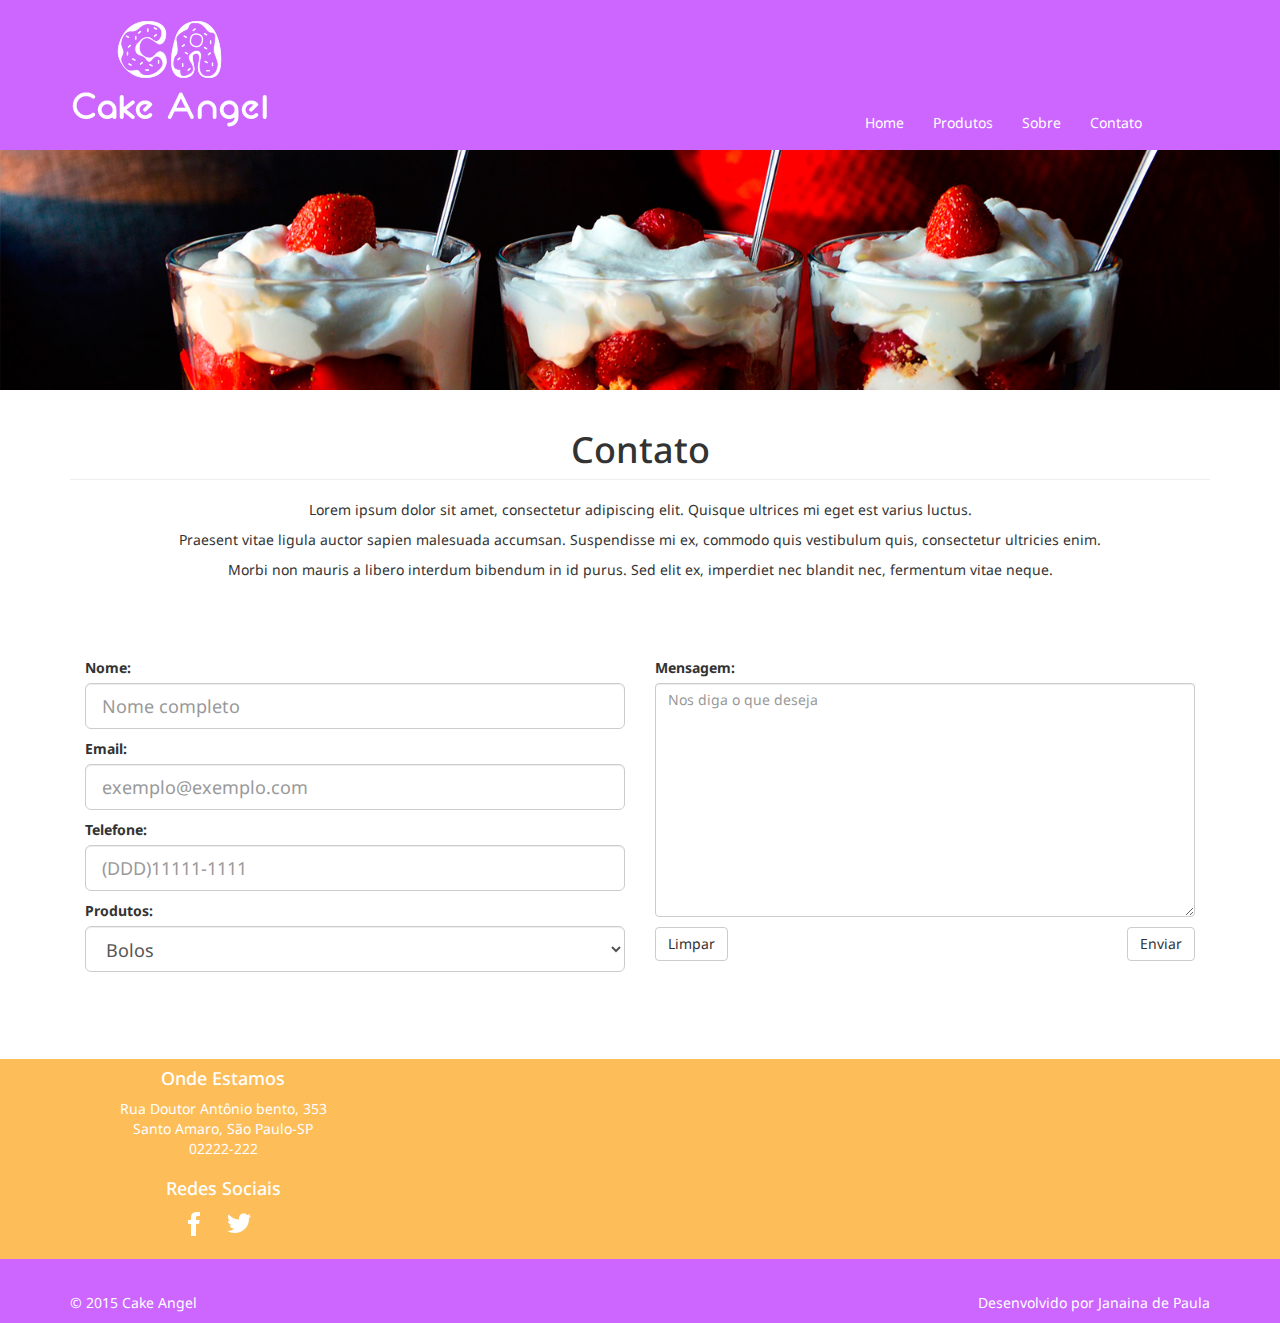
==== contato.html @ 31ff7b5f "Arquivos prontos e imagens prontas" ====
<!DOCTYPE html>
<html lang="pt-br">
<head>
	<title>Cake Angel | Contato</title>
	<meta charset="utf-8"/>
	<link rel="stylesheet" type="text/css" href="css/estilo.css"/>
  <link rel="stylesheet" type="text/css" href="css/contato.css">
	<!--Bootstrap-->
	<link rel="stylesheet" href="http://maxcdn.bootstrapcdn.com/bootstrap/3.3.5/css/bootstrap.min.css"/>
    <script src="https://ajax.googleapis.com/ajax/libs/jquery/1.11.3/jquery.min.js"></script>
    <script src="http://maxcdn.bootstrapcdn.com/bootstrap/3.3.5/js/bootstrap.min.js"></script>
</head>
<body>
  <!--topo do site-->
    <header class="container-fluid back">
      <div class="container">
        <a href="index.html"><img src="img/geral/ca-logo.png" class="img-responsive"/></a>
      </div>
      <nav class="tam">
        <ul class="list-unstyled list-inline espaco">
          <li><a href="index.html" class="cor fonte">Home</a></li>
          <li><a href="produtos.html" class="cor fonte">Produtos</a></li>
          <li><a href="sobre.html" class="cor fonte">Sobre</a></li>
          <li><a href="contato.html" class="cor fonte">Contato</a></li>
        </ul>
      </nav>
    </header>
    <figure class="emcima">
      <img src="img/sobre/contato.jpg" alt="Doces"/>
    </figure>
   <!--Section que contém o formulário, o título e o texto-->
    <section class="container">
      <h1 class="text-center page-header fonte">Contato</h1>
      <p class="text-center mg fonte">Lorem ipsum dolor sit amet, consectetur adipiscing elit. Quisque ultrices mi eget est varius luctus.</p> 
      <p class="text-center fonte">Praesent vitae ligula auctor sapien malesuada accumsan. Suspendisse mi ex, commodo quis 
      vestibulum quis, consectetur ultricies enim.</p> 
      <p class="text-center fonte">Morbi non mauris a libero interdum bibendum in id 
      purus. Sed elit ex, imperdiet nec blandit nec, fermentum vitae neque.</p>
     <!--Formulário-->
      <form method="post" role="form">
        <section class="col-sm-6 cont fonte">
       
      	<!--Campo Nome-->
        <p>
          <label for="cName">Nome:</label><br/>
          <input type="text" name="tName" id="cName" placeholder="Nome completo" required class="form-control input-lg"/>
        </p>
        <!--Campo Email-->
        <p>
          <label for="cMail">Email:</label><br/>
          <input type="text" name="tMail" id="cMail" placeholder="exemplo@exemplo.com" required class="form-control input-lg"/>
        </p>
        <!--Campo telefone-->
        <p>
          <label for="cTel">Telefone:</label><br/>
          <input type="number" name="tTel" id="cTel" placeholder="(DDD)11111-1111" required class="form-control input-lg"/>
        </p>
        <!--Campo produto-->
        <p>
          <label for="cProd">Produtos:</label><br/>
          <select name="tProd" id="cProd" class="form-control input-lg">
          	<option value="bolo">Bolos</option>
          	<option value="cup">Cupcakes</option>
          	<option value="ds">Doces e sobremesas</option>

          </select>
        </p>
        </section>

        <section class="col-sm-6 cont fonte">
        <!--Campo de Mensagem-->
        <p>
          <label for="cMsg">Mensagem:</label><br/>
          <textarea name="tMsg" id="cMsg" cols="35" rows="11" placeholder="Nos diga o que deseja" class="form-control"></textarea>
        </p>
        <!--Botão-->
        <input type="reset" name="tLimp" id="cLimp" value="Limpar" class="btn btn-default"/>
        <input type="submit" name="tEnviar" id="cEnviar" value="Enviar" class="btn btn-default flu"/>
       </section>
      </form>
    </section>

    <!--Section onde está o endereço, as redes sociais e o iframe com o mapa-->
    <section class="container-fluid cont fundo fonte">
      <!--Section do endereço das redes sociais-->
      <section class="col-sm-4 fundo margem alto">
        <h4 class="cor text-center">Onde Estamos</h4>
      <address class="cor text-center">
        Rua Doutor Antônio bento, 353 <br/>
        Santo Amaro, São Paulo-SP<br/>
        02222-222
      </address>
      <h4 class="cor text-center">Redes Sociais</h4>
      <ul class="list-unstyled list-inline center-block meio">
        <li><a href="#"><img src="img/geral/facebook.png"></a></li>
        <li><a href="#"><img src="img/geral/twitter.png"></a></li>
      </ul>
      </section>
      <!--iframe do mapa-->
      <iframe src="https://www.google.com/maps/embed?pb=!1m18!1m12!1m3!1d3654.771899491605!2d-46.704514438027594!3d-23.64833855474704!2m3!1f0!2f0!3f0!3m2!1i1024!2i768!4f13.1!3m3!1m2!1s0x94ce50f8b09962c9%3A0xec9ce58fa96b7cea!2sR.+Dr.+Ant%C3%B4nio+Bento%2C+353+-+Santo+Amaro%2C+S%C3%A3o+Paulo+-+SP!5e0!3m2!1spt-BR!2sbr!4v1447777251816" width="900" height="200" frameborder="0" style="border:0" allowfullscreen class="margem col-sm-8 fundo borda"></iframe>
    </section>
<!---->
    <!--rodapédo site-->
    <footer class="container-fluid back fonte">
      <div class="container">
        <p class="text-right pull-right cor topo">Desenvolvido por <a href="#" class="cor">Janaina de Paula</a></p>
        <p class="cor topo">&copy 2015 Cake Angel</p>
      </div>
    </footer>
</body>
</html>
---- css/estilo.css ----
@charset "utf-8";
@import url(https://fonts.googleapis.com/css?family=Noto+Sans);

/*Background do topo e do rodapé*/
.back{
	background-color: #cc66ff;
}
/*Define o tamanho do nav e a margin automatica para ficar centralizado*/
.tam{
	width: 32%;
	float: right;
	margin-top: -3%;
}
/*Espaço entre os links*/
ul.espaco li{
	padding-right: 5%;
}
/*Cor dos textos e dos links*/
.cor{
	color: #fff;
}
.cor:hover{
	color: #fff;
}
/*é um top do copyright do footer*/
.topo{
	width: 30%;
	margin-top: 3%;
}
.cont{
	margin-top: 6%;
}

figure.emcima img{
	max-width: 100%;
}

.fonte{
	font-family: 'noto sans', sans-serif;
}
---- css/contato.css ----
@charset "utf-8";

.margem{
	margin: 0;
	padding: 0;
}



.alto{
	height: 200px;
}

.fundo{
	background-color: #FDBD58;
}
.meio{
	margin: auto;
	width: 25%;
}

.flu{
	float: right;
}

iframe{ 
   max-width:  100%;
}
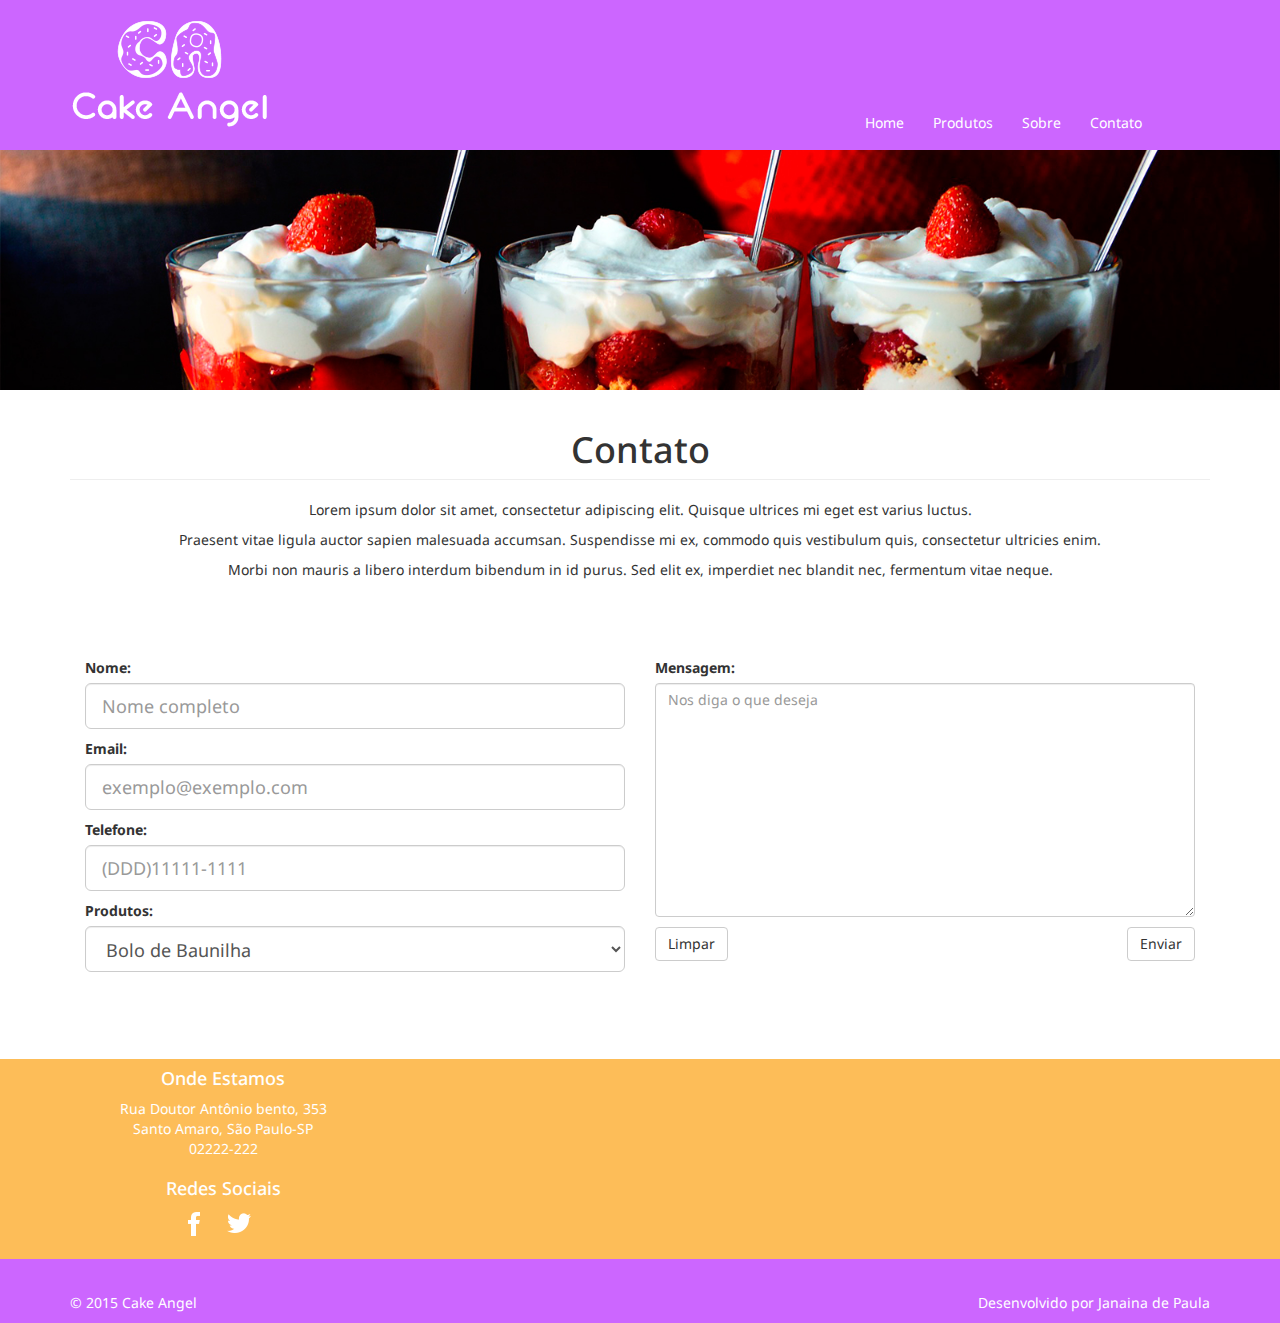
==== commit 07ad3580: "Pequenas alterações realizadas" ====
--- a/contato.html
+++ b/contato.html
@@ -59,10 +59,30 @@
         <p>
           <label for="cProd">Produtos:</label><br/>
           <select name="tProd" id="cProd" class="form-control input-lg">
-          	<option value="bolo">Bolos</option>
-          	<option value="cup">Cupcakes</option>
-          	<option value="ds">Doces e sobremesas</option>
-
+          	<optgroup label="Bolos">
+              <option value="bb">Bolo de Baunilha</option>
+              <option value="bc">Bolo de café</option>
+              <option value="bcs">Bolo de casamento</option>
+              <option value="bcl">Bolo de Chocolate com laranja</option>
+              <option value="bf">Bolo de frutas</option>
+              <option value="bn">Bolo de Nozes</option>
+            </oprgroup>
+            <optgroup label="Cupcakes">
+              <option value="cb">Cupcake de Baunilha</option>
+              <option value="cc">Cupcake de cenoura</option>
+              <option value="ccb">Cupcake de chocolate com baunilha</option>
+              <option value="cfn">Cupcake floresta negra</option>
+              <option value="cf">Cupcake de framboeza</option>
+              <option value="ci">Cupcake Infantil</option>
+            </oprgroup>
+            <optgroup label="Doces e Sobremesas">
+              <option value="ds-bj">Beijinho</option>
+              <option value="ds-br">Brigadeiro</option>
+              <option value="ds-bw">Brownie</option>
+              <option value="ds-dt">Donuts</option>
+              <option value="ds-ma">Macarrons</option>
+              <option value="ds-mf">Morango francês</option>
+            </oprgroup>
           </select>
         </p>
         </section>
@@ -97,7 +117,7 @@
       </ul>
       </section>
       <!--iframe do mapa-->
-      <iframe src="https://www.google.com/maps/embed?pb=!1m18!1m12!1m3!1d3654.771899491605!2d-46.704514438027594!3d-23.64833855474704!2m3!1f0!2f0!3f0!3m2!1i1024!2i768!4f13.1!3m3!1m2!1s0x94ce50f8b09962c9%3A0xec9ce58fa96b7cea!2sR.+Dr.+Ant%C3%B4nio+Bento%2C+353+-+Santo+Amaro%2C+S%C3%A3o+Paulo+-+SP!5e0!3m2!1spt-BR!2sbr!4v1447777251816" width="900" height="200" frameborder="0" style="border:0" allowfullscreen class="margem col-sm-8 fundo borda"></iframe>
+      <iframe src="https://www.google.com/maps/embed?pb=!1m18!1m12!1m3!1d3654.771899491605!2d-46.704514438027594!3d-23.64833855474704!2m3!1f0!2f0!3f0!3m2!1i1024!2i768!4f13.1!3m3!1m2!1s0x94ce50f8b09962c9%3A0xec9ce58fa96b7cea!2sR.+Dr.+Ant%C3%B4nio+Bento%2C+353+-+Santo+Amaro%2C+S%C3%A3o+Paulo+-+SP!5e0!3m2!1spt-BR!2sbr!4v1447777251816" width="100%" height="200" frameborder="0" style="border:0" allowfullscreen class="margem col-sm-8 fundo borda"></iframe>
     </section>
 <!---->
     <!--rodapédo site-->
